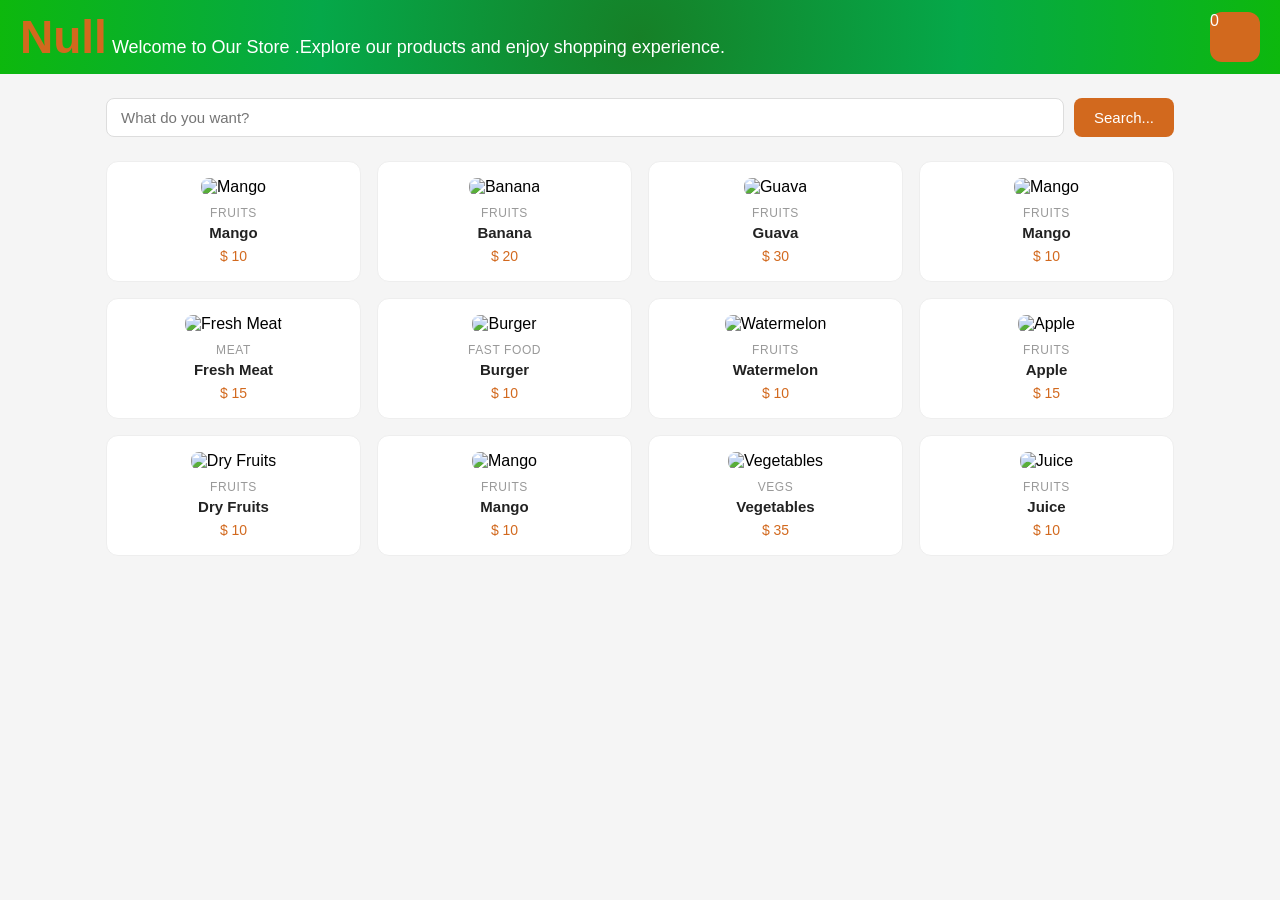
==== Home.html @ e1c4abc9 "Ass Done" ====
<!doctype html>
<html lang="en">
  <head>
    <meta charset="UTF-8" />
    <meta name="viewport" content="width=device-width, initial-scale=1.0" />
    <title>Whole Foods Market</title>
    <link rel="icon" href="logo.png" />
    <style>
      * {
        box-sizing: border-box;
        margin: 0;
        padding: 0;
      }

      /* ── Banner ── */
      .banner {
        background: radial-gradient(
          circle,
          rgba(22, 128, 39, 1) 0%,
          rgba(5, 168, 73, 1) 50%,
          rgba(13, 184, 13, 1) 100%
        );
        width: 100%;
        min-height: 70px;
        display: flex;
        flex-direction: row;
        align-items: center;
        justify-content: space-between; /* left group vs right card */
        padding: 10px 20px;
        gap: 12px;
      }

      /* ── Left group: card + text side by side ── */
      .banner-left {
        display: flex;
        align-items: center;
        gap: 12px;
        flex: 1;
        min-width: 0; /* KEY: allows text to shrink & not overflow */
      }

      .banner-right {
        display: flex;
        align-items: center;
        flex-shrink: 0;
      }

      /* ── Card ── */
      .Card {
        width: 50px;
        height: 50px;
        color: white;
        background-color: chocolate;
        border-radius: 12px;
        flex-shrink: 0; /* never shrinks */
      }

      /* ── Text block ── */
      .banner-text {
        display: flex;
        flex-direction: column;
        min-width: 0; /* KEY: allows ellipsis to work */
      }

      /* ── Username ── */
      .username {
        font-size: clamp(15px, 4vw, 46px); /* fluid scaling */
        color: chocolate;
        font-weight: bold;
        text-transform: capitalize;
        font-family:
          "Gill Sans", "Gill Sans MT", Calibri, "Trebuchet MS", sans-serif;
        white-space: nowrap;
        overflow: hidden;
        text-overflow: ellipsis; /* cuts off if too long */
      }

      /* ── About ── */
      .about {
        font-size: clamp(11px, 2vw, 18px); /* fluid scaling */
        color: white;
        font-family: sans-serif;
        white-space: nowrap;
        overflow: hidden;
        text-overflow: ellipsis;
      }

      /* ── Tablet (768px) ── */
      @media (max-width: 768px) {
        .banner {
          padding: 8px 16px;
          gap: 10px;
          min-height: 64px;
        }
        .Card {
          width: 42px;
          height: 42px;
          border-radius: 10px;
        }
      }

      /* ── Mobile Large (425px) ── */
      @media (max-width: 425px) {
        .banner {
          padding: 8px 12px;
          gap: 8px;
          min-height: 58px;
        }
        .Card {
          width: 36px;
          height: 36px;
          border-radius: 9px;
        }
      }

      /* ── Mobile Medium (375px) ── */
      @media (max-width: 375px) {
        .banner {
          padding: 7px 10px;
          gap: 7px;
          min-height: 54px;
        }
        .Card {
          width: 32px;
          height: 32px;
          border-radius: 8px;
        }
      }

      /* ── Mobile Small (320px) ── */
      @media (max-width: 320px) {
        .banner {
          padding: 6px 8px;
          gap: 6px;
          min-height: 50px;
        }
        .Card {
          width: 28px;
          height: 28px;
          border-radius: 7px;
        }
      }

      /* /Card */

      * {
        margin: 0;
        padding: 0;
        box-sizing: border-box;
      }

      body {
        font-family: sans-serif;
        background: #f5f5f5;
      }

      main {
        max-width: 1100px;
        margin: 0 auto;
        padding: 24px 16px;
      }

      /* --- Search Form --- */
      form {
        display: flex;
        gap: 10px;
        margin-bottom: 24px;
      }

      form input[type="text"] {
        flex: 1;
        padding: 10px 14px;
        font-size: 15px;
        border: 1px solid #ddd;
        border-radius: 8px;
        outline: none;
      }

      form input[type="text"]:focus {
        border-color: chocolate;
      }

      form input[type="submit"] {
        padding: 10px 20px;
        font-size: 15px;
        background: chocolate;
        color: white;
        border: none;
        border-radius: 8px;
        cursor: pointer;
      }

      form input[type="submit"]:hover {
        background: chocolate;
      }

      /* --- Product Grid --- */
      .container {
        display: grid;
        grid-template-columns: repeat(4, 1fr);
        gap: 16px;
      }

      /* --- Product Card --- */
      .container > div {
        background: white;
        border-radius: 12px;
        padding: 16px;
        text-align: center;
        border: 1px solid #eee;
        transition:
          transform 0.2s,
          box-shadow 0.2s;
      }

      .container > div:hover {
        transform: translateY(-4px);
        box-shadow: 0 8px 20px rgba(0, 0, 0, 0.08);
      }

      .container > div img {
        width: 100%;
        height: 120px;
        object-fit: cover;
        border-radius: 8px;
        margin-bottom: 10px;
      }

      .container > div h4 {
        font-size: 12px;
        color: #999;
        font-weight: 400;
        margin-bottom: 4px;
        text-transform: uppercase;
        letter-spacing: 0.05em;
      }

      .container > div h2 {
        font-size: 15px;
        font-weight: 600;
        color: #222;
        margin-bottom: 6px;
      }

      .container > div span {
        font-size: 14px;
        color: chocolate;
        font-weight: 500;
      }

      /* --- No Results --- */
      #no-results {
        display: none;
        text-align: center;
        padding: 40px;
        color: #999;
        font-size: 15px;
        grid-column: 1 / -1;
      }

      /* --- Responsive Breakpoints --- */
      @media (max-width: 900px) {
        .container {
          grid-template-columns: repeat(3, 1fr);
        }
      }

      @media (max-width: 600px) {
        .container {
          grid-template-columns: repeat(2, 1fr);
        }

        form input[type="submit"] {
          padding: 10px 14px;
          font-size: 13px;
        }
      }

      @media (max-width: 360px) {
        .container {
          grid-template-columns: 1fr;
        }
      }
    </style>
  </head>
  <body>
    <div class="banner">
      <div class="about" id="detail"></div>
      <div class="Card">0</div>
    </div>
    <main>
      <form onsubmit="return false;">
        <input
          type="text"
          id="myinput"
          placeholder="What do you want?"
          oninput="filterProducts()"
        />
        <input type="submit" value="Search..." />
      </form>
      <div class="container">
        <div data-name="mango" data-category="fruits">
          <img src="1.webp" alt="Mango" />
          <h4>Fruits</h4>
          <h2>Mango</h2>
          <span>$ 10</span>
        </div>
        <div data-name="banana" data-category="fruits">
          <img src="2.webp" alt="Banana" />
          <h4>Fruits</h4>
          <h2>Banana</h2>
          <span>$ 20</span>
        </div>
        <div data-name="guava" data-category="fruits">
          <img src="3.webp" alt="Guava" />
          <h4>Fruits</h4>
          <h2>Guava</h2>
          <span>$ 30</span>
        </div>
        <div data-name="mango" data-category="fruits">
          <img src="4.webp" alt="Mango" />
          <h4>Fruits</h4>
          <h2>Mango</h2>
          <span>$ 10</span>
        </div>
        <div data-name="fresh meat" data-category="meat">
          <img src="5.webp" alt="Fresh Meat" />
          <h4>Meat</h4>
          <h2>Fresh Meat</h2>
          <span>$ 15</span>
        </div>
        <div data-name="burger" data-category="fast food">
          <img src="6.webp" alt="Burger" />
          <h4>Fast Food</h4>
          <h2>Burger</h2>
          <span>$ 10</span>
        </div>
        <div data-name="watermelon" data-category="fruits">
          <img src="7.webp" alt="Watermelon" />
          <h4>Fruits</h4>
          <h2>Watermelon</h2>
          <span>$ 10</span>
        </div>
        <div data-name="apple" data-category="fruits">
          <img src="8.webp" alt="Apple" />
          <h4>Fruits</h4>
          <h2>Apple</h2>
          <span>$ 15</span>
        </div>
        <div data-name="dry fruits" data-category="fruits">
          <img src="9.webp" alt="Dry Fruits" />
          <h4>Fruits</h4>
          <h2>Dry Fruits</h2>
          <span>$ 10</span>
        </div>
        <div data-name="mango" data-category="fruits">
          <img src="10.webp" alt="Mango" />
          <h4>Fruits</h4>
          <h2>Mango</h2>
          <span>$ 10</span>
        </div>
        <div data-name="vegetables" data-category="vegs">
          <img src="11.webp" alt="Vegetables" />
          <h4>Vegs</h4>
          <h2>Vegetables</h2>
          <span>$ 35</span>
        </div>
        <div data-name="juice" data-category="fruits">
          <img src="12.webp" alt="Juice" />
          <h4>Fruits</h4>
          <h2>Juice</h2>
          <span>$ 10</span>
        </div>
      </div>
    </main>
  </body>
  <script src="home.js"></script>
</html>
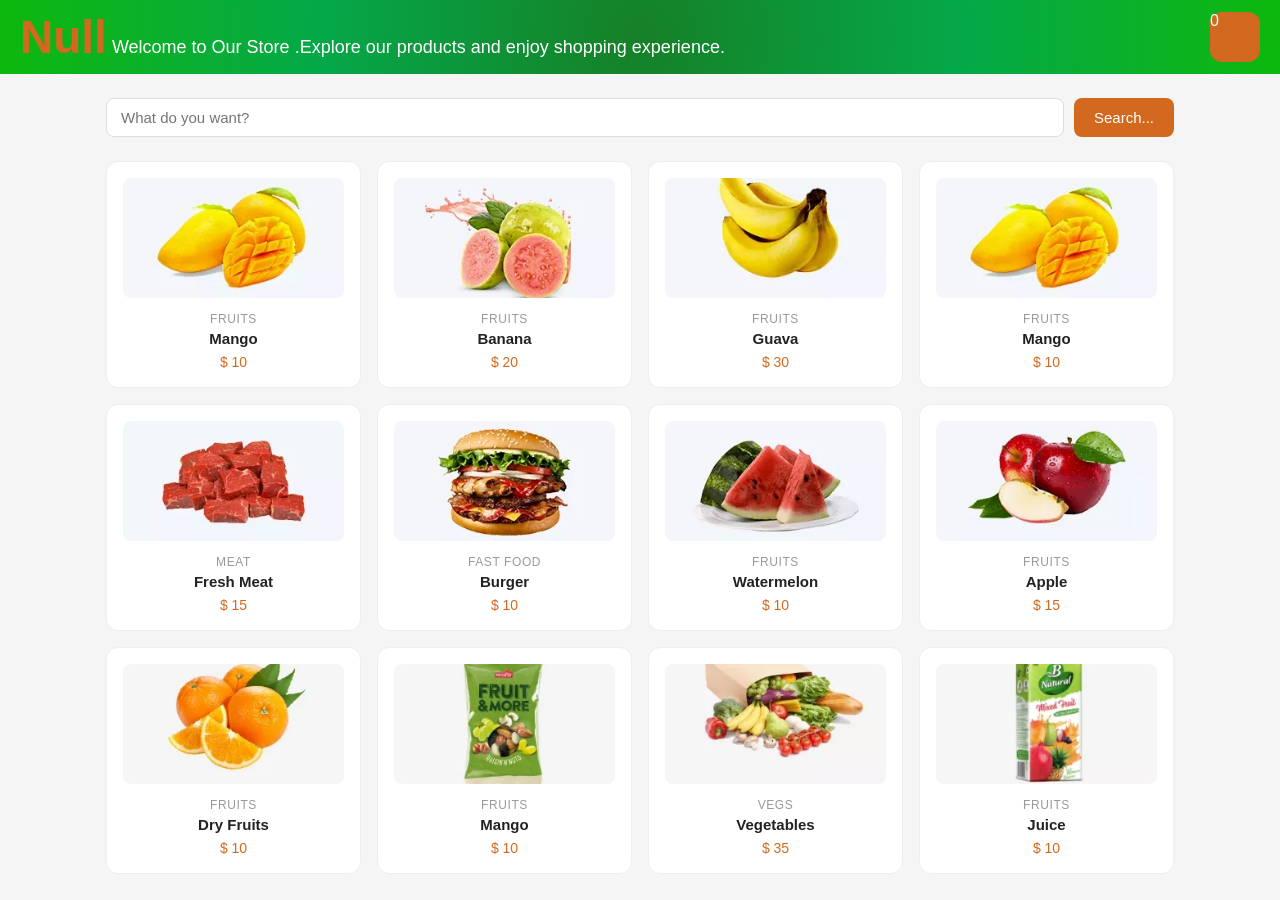
==== commit 53fa3f81: "Img Type Change" ====
--- a/Home.html
+++ b/Home.html
@@ -300,73 +300,73 @@
       </form>
       <div class="container">
         <div data-name="mango" data-category="fruits">
-          <img src="1.webp" alt="Mango" />
+          <img src="1.jpg" alt="Mango" />
           <h4>Fruits</h4>
           <h2>Mango</h2>
           <span>$ 10</span>
         </div>
         <div data-name="banana" data-category="fruits">
-          <img src="2.webp" alt="Banana" />
+          <img src="2.jpg" alt="Banana" />
           <h4>Fruits</h4>
           <h2>Banana</h2>
           <span>$ 20</span>
         </div>
         <div data-name="guava" data-category="fruits">
-          <img src="3.webp" alt="Guava" />
+          <img src="3.jpg" alt="Guava" />
           <h4>Fruits</h4>
           <h2>Guava</h2>
           <span>$ 30</span>
         </div>
         <div data-name="mango" data-category="fruits">
-          <img src="4.webp" alt="Mango" />
+          <img src="4.jpg" alt="Mango" />
           <h4>Fruits</h4>
           <h2>Mango</h2>
           <span>$ 10</span>
         </div>
         <div data-name="fresh meat" data-category="meat">
-          <img src="5.webp" alt="Fresh Meat" />
+          <img src="5.jpg" alt="Fresh Meat" />
           <h4>Meat</h4>
           <h2>Fresh Meat</h2>
           <span>$ 15</span>
         </div>
         <div data-name="burger" data-category="fast food">
-          <img src="6.webp" alt="Burger" />
+          <img src="6.jpg" alt="Burger" />
           <h4>Fast Food</h4>
           <h2>Burger</h2>
           <span>$ 10</span>
         </div>
         <div data-name="watermelon" data-category="fruits">
-          <img src="7.webp" alt="Watermelon" />
+          <img src="7.jpg" alt="Watermelon" />
           <h4>Fruits</h4>
           <h2>Watermelon</h2>
           <span>$ 10</span>
         </div>
         <div data-name="apple" data-category="fruits">
-          <img src="8.webp" alt="Apple" />
+          <img src="8.jpg" alt="Apple" />
           <h4>Fruits</h4>
           <h2>Apple</h2>
           <span>$ 15</span>
         </div>
         <div data-name="dry fruits" data-category="fruits">
-          <img src="9.webp" alt="Dry Fruits" />
+          <img src="9.jpg" alt="Dry Fruits" />
           <h4>Fruits</h4>
           <h2>Dry Fruits</h2>
           <span>$ 10</span>
         </div>
         <div data-name="mango" data-category="fruits">
-          <img src="10.webp" alt="Mango" />
+          <img src="10.jpg" alt="Mango" />
           <h4>Fruits</h4>
           <h2>Mango</h2>
           <span>$ 10</span>
         </div>
         <div data-name="vegetables" data-category="vegs">
-          <img src="11.webp" alt="Vegetables" />
+          <img src="11.jpg" alt="Vegetables" />
           <h4>Vegs</h4>
           <h2>Vegetables</h2>
           <span>$ 35</span>
         </div>
         <div data-name="juice" data-category="fruits">
-          <img src="12.webp" alt="Juice" />
+          <img src="12.jpg" alt="Juice" />
           <h4>Fruits</h4>
           <h2>Juice</h2>
           <span>$ 10</span>
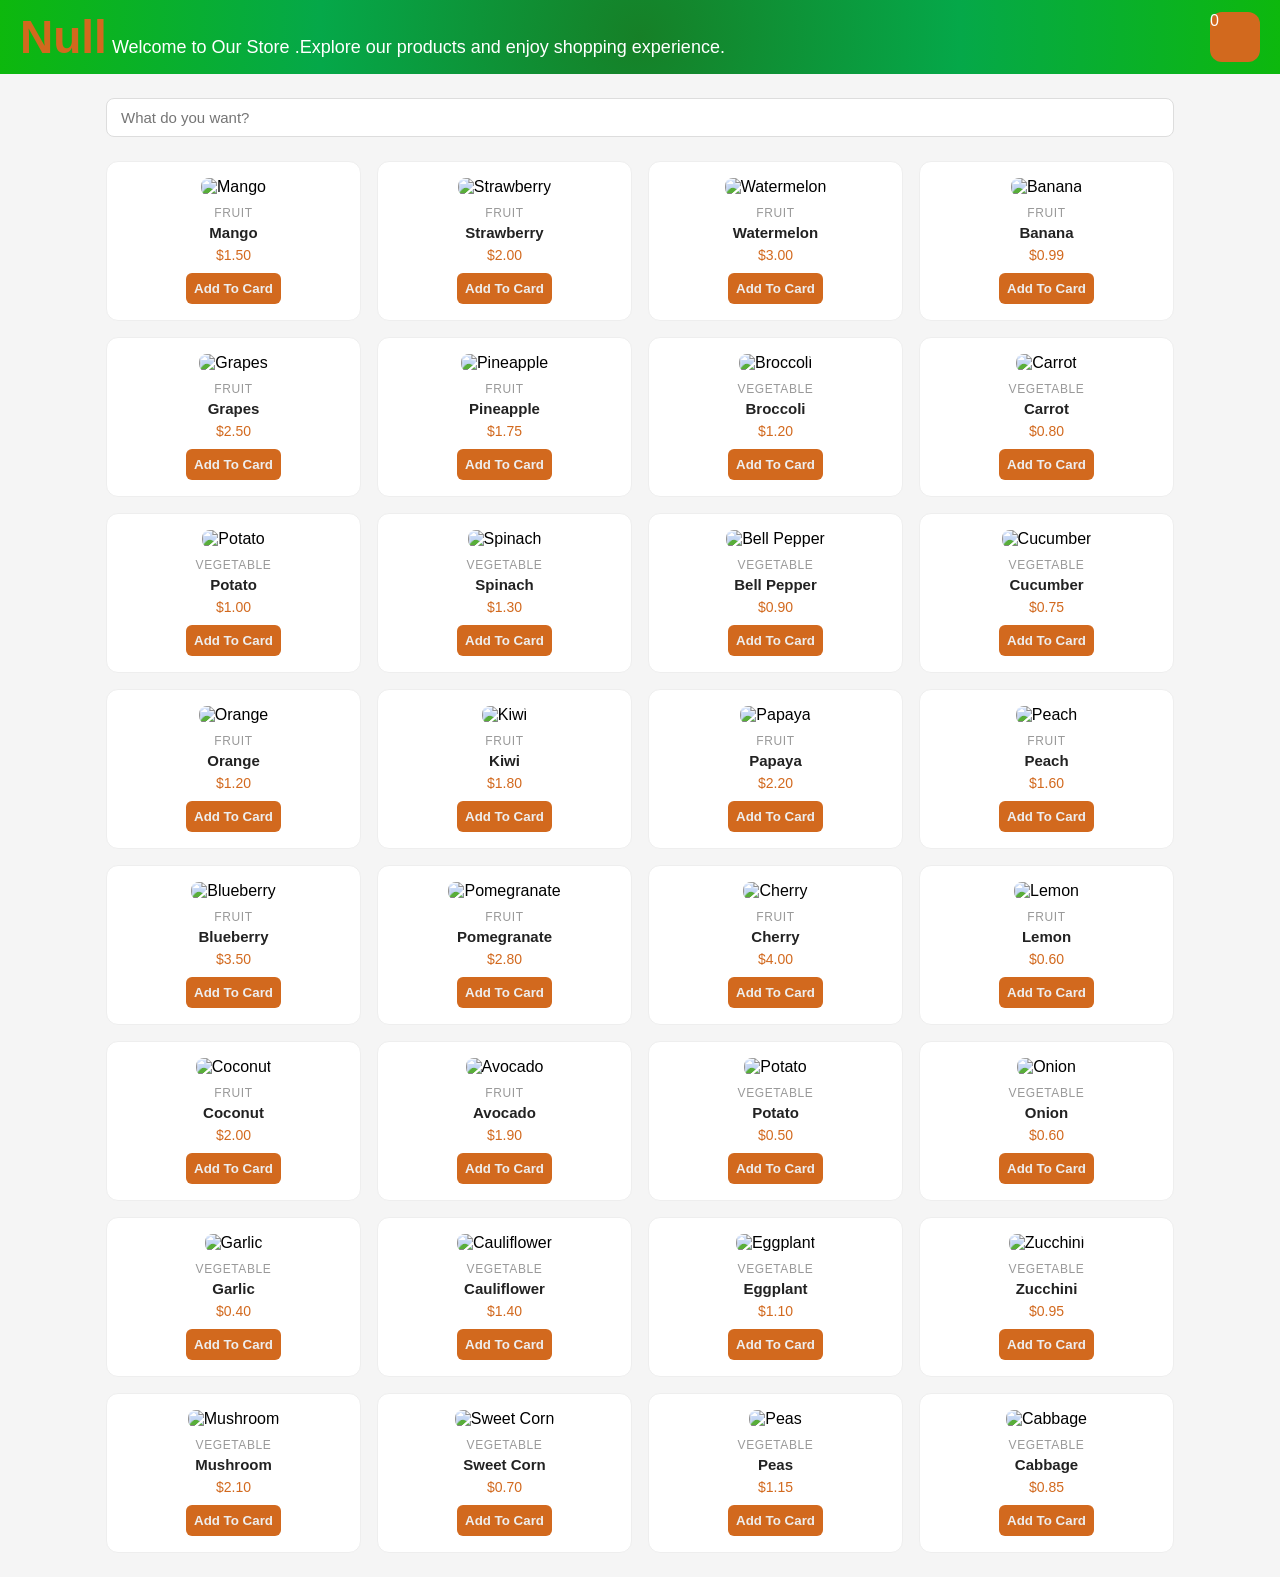
==== commit a52acba9: "Add Dynamic Card USing js" ====
--- a/Home.html
+++ b/Home.html
@@ -202,7 +202,7 @@
       }
 
       /* --- Product Card --- */
-      .container > div {
+      .ProductCard {
         background: white;
         border-radius: 12px;
         padding: 16px;
@@ -246,9 +246,27 @@
         font-size: 14px;
         color: chocolate;
         font-weight: 500;
-      }
-
-      /* --- No Results --- */
+        display: block;
+        margin-bottom: 10px;
+      }
+      .container > div button {
+        color: #eee;
+        background-color: chocolate;
+        border: none;
+        padding: 8px;
+        border-radius: 6px;
+        font-weight: 600;
+      }
+
+      .container > div button:focus {
+        border-radius: 4px;
+        padding: 10px 16px;
+        border: 2px solid rgb(236, 182, 7);
+      }
+      .container > div button:hover{
+        background-color: rgb(243, 123, 37);
+      }
+            /* --- No Results --- */
       #no-results {
         display: none;
         text-align: center;
@@ -296,82 +314,8 @@
           placeholder="What do you want?"
           oninput="filterProducts()"
         />
-        <input type="submit" value="Search..." />
       </form>
-      <div class="container">
-        <div data-name="mango" data-category="fruits">
-          <img src="1.jpg" alt="Mango" />
-          <h4>Fruits</h4>
-          <h2>Mango</h2>
-          <span>$ 10</span>
-        </div>
-        <div data-name="banana" data-category="fruits">
-          <img src="2.jpg" alt="Banana" />
-          <h4>Fruits</h4>
-          <h2>Banana</h2>
-          <span>$ 20</span>
-        </div>
-        <div data-name="guava" data-category="fruits">
-          <img src="3.jpg" alt="Guava" />
-          <h4>Fruits</h4>
-          <h2>Guava</h2>
-          <span>$ 30</span>
-        </div>
-        <div data-name="mango" data-category="fruits">
-          <img src="4.jpg" alt="Mango" />
-          <h4>Fruits</h4>
-          <h2>Mango</h2>
-          <span>$ 10</span>
-        </div>
-        <div data-name="fresh meat" data-category="meat">
-          <img src="5.jpg" alt="Fresh Meat" />
-          <h4>Meat</h4>
-          <h2>Fresh Meat</h2>
-          <span>$ 15</span>
-        </div>
-        <div data-name="burger" data-category="fast food">
-          <img src="6.jpg" alt="Burger" />
-          <h4>Fast Food</h4>
-          <h2>Burger</h2>
-          <span>$ 10</span>
-        </div>
-        <div data-name="watermelon" data-category="fruits">
-          <img src="7.jpg" alt="Watermelon" />
-          <h4>Fruits</h4>
-          <h2>Watermelon</h2>
-          <span>$ 10</span>
-        </div>
-        <div data-name="apple" data-category="fruits">
-          <img src="8.jpg" alt="Apple" />
-          <h4>Fruits</h4>
-          <h2>Apple</h2>
-          <span>$ 15</span>
-        </div>
-        <div data-name="dry fruits" data-category="fruits">
-          <img src="9.jpg" alt="Dry Fruits" />
-          <h4>Fruits</h4>
-          <h2>Dry Fruits</h2>
-          <span>$ 10</span>
-        </div>
-        <div data-name="mango" data-category="fruits">
-          <img src="10.jpg" alt="Mango" />
-          <h4>Fruits</h4>
-          <h2>Mango</h2>
-          <span>$ 10</span>
-        </div>
-        <div data-name="vegetables" data-category="vegs">
-          <img src="11.jpg" alt="Vegetables" />
-          <h4>Vegs</h4>
-          <h2>Vegetables</h2>
-          <span>$ 35</span>
-        </div>
-        <div data-name="juice" data-category="fruits">
-          <img src="12.jpg" alt="Juice" />
-          <h4>Fruits</h4>
-          <h2>Juice</h2>
-          <span>$ 10</span>
-        </div>
-      </div>
+      <div class="container" id="container"></div>
     </main>
   </body>
   <script src="home.js"></script>
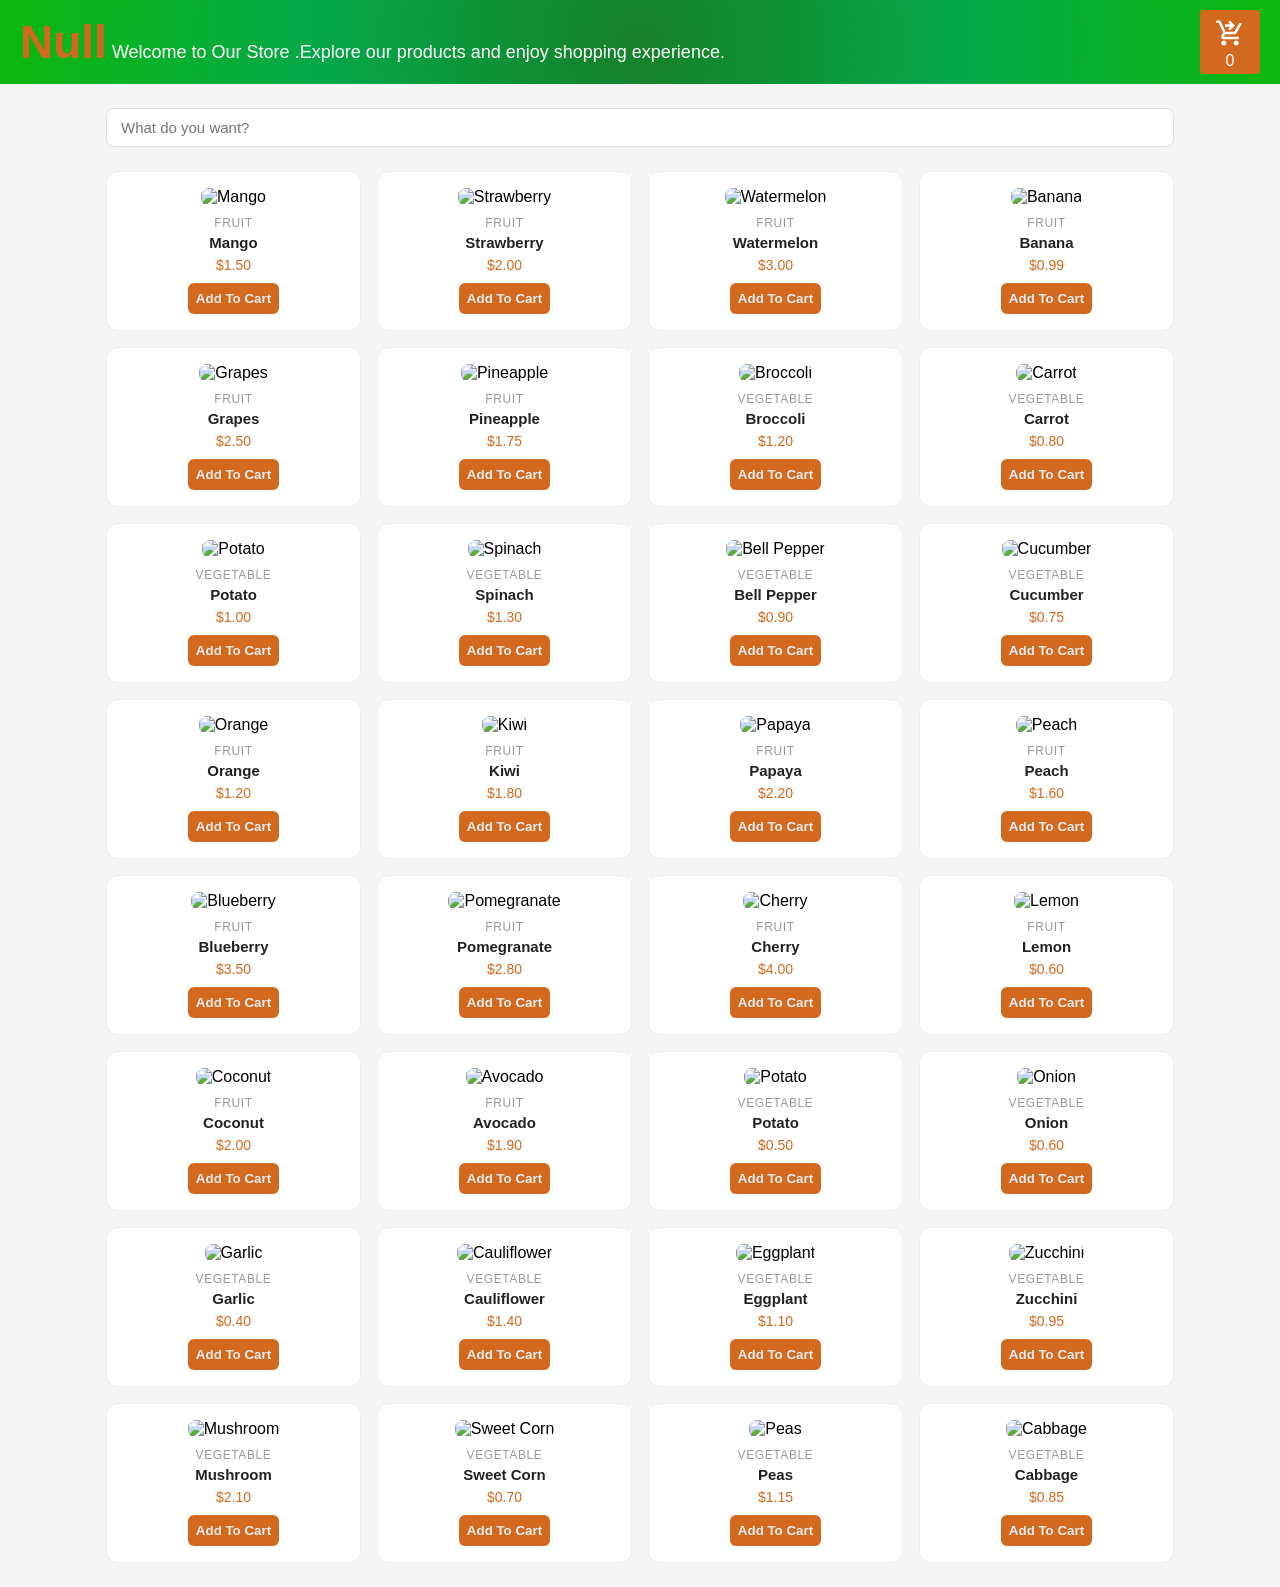
==== commit f7ed1b6e: "Add Check Out system" ====
--- a/Home.html
+++ b/Home.html
@@ -263,10 +263,21 @@
         padding: 10px 16px;
         border: 2px solid rgb(236, 182, 7);
       }
-      .container > div button:hover{
+      .container > div button:hover {
         background-color: rgb(243, 123, 37);
       }
-            /* --- No Results --- */
+      .cardIcon {
+        display: flex;
+        flex-direction: column;
+        justify-content: center;
+        align-items: center;
+        background-color: chocolate;
+        width: 60px;
+        border-radius: 4px;
+        padding: 4px;
+        color: #fff;
+      }
+      /* --- No Results --- */
       #no-results {
         display: none;
         text-align: center;
@@ -304,7 +315,21 @@
   <body>
     <div class="banner">
       <div class="about" id="detail"></div>
-      <div class="Card">0</div>
+      <div class="cardIcon">
+       <svg
+          class="cardIcon"
+          xmlns="http://www.w3.org/2000/svg"
+          height="38px"
+          viewBox="0 -960 960 960"
+          width="28px"
+          fill="#fff"
+        >
+          <path
+            d="m480-560-56-56 63-64H320v-80h167l-64-64 57-56 160 160-160 160ZM223.5-103.5Q200-127 200-160t23.5-56.5Q247-240 280-240t56.5 23.5Q360-193 360-160t-23.5 56.5Q313-80 280-80t-56.5-23.5Zm400 0Q600-127 600-160t23.5-56.5Q647-240 680-240t56.5 23.5Q760-193 760-160t-23.5 56.5Q713-80 680-80t-56.5-23.5ZM40-800v-80h131l170 360h280l156-280h91L692-482q-11 20-29.5 31T622-440H324l-44 80h480v80H280q-45 0-68.5-39t-1.5-79l54-98-144-304H40Z"
+          />
+        </svg>
+        <span id="cardNum">0</span>
+      </div>
     </div>
     <main>
       <form onsubmit="return false;">
